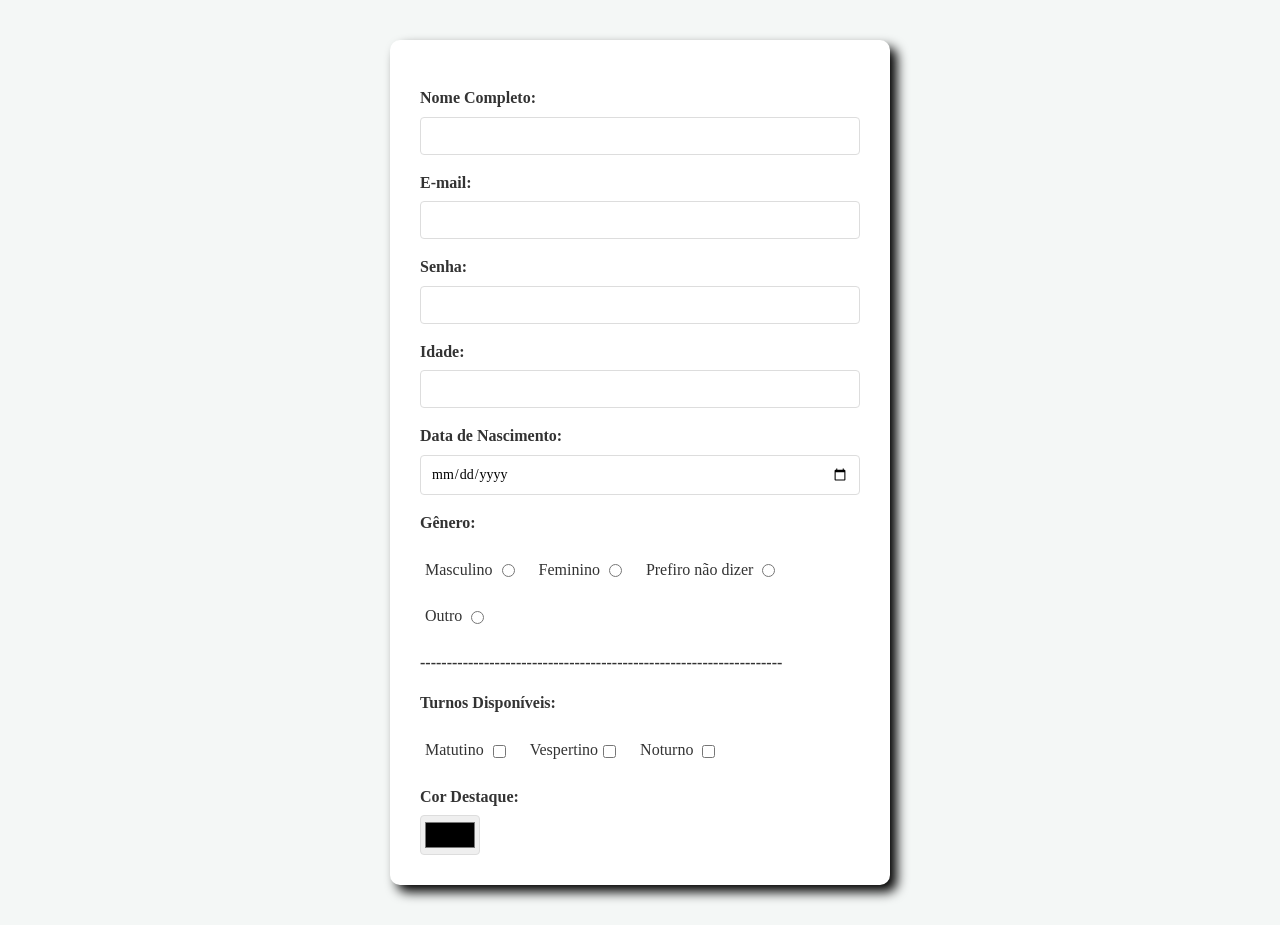
==== Atividade01.html @ fc140e2f "atividade html e css concluida!" ====
<!DOCTYPE html>
<html lang="pt-br">

<head>

    <meta charset="UTF-8">
    <title>Title</title>
    <link rel="stylesheet" href="Atividade01.style.css">

</head>

<body>

<form>

    <label for="nome">Nome Completo:</label>
    <input id="nome" type="text">

    <label for="email">E-mail:</label>
    <input id="email" type="email">

    <label for="senha">Senha:</label>
    <input id="senha" type="password">

    <label for="idade">Idade:</label>
    <input id="idade" type="number">

    <label for="dataNascimento">Data de Nascimento:</label>
    <input id="dataNascimento" type="date">


    <label>Gênero:</label>

    <label>Masculino         <input name="genero" type="radio"></label>
    <label>Feminino          <input name="genero" type="radio"></label>
    <label>Prefiro não dizer <input name="genero" type="radio"></label>
    <label>Outro             <input name="genero" type="radio"></label>

    <label>--------------------------------------------------------------------</label>

    <label>Turnos Disponíveis:</label>
    <label>Matutino  <input    name="turno" type="checkbox"></label>
    <label>Vespertino<input    name="turno" type="checkbox"></label>
    <label>Noturno   <input    name="turno" type="checkbox"></label>

    <label for="corFavorita">Cor Destaque:</label>
    <input id="corFavorita" type="color">


</form>


</body>

</html>
---- Atividade01.style.css ----
@import url('https://fonts.googleapis.com/css2?family=Cormorant+Garamond:ital,wght@0,300..700;1,300..700&display=swap');

:root {
    --primary-color: #03322a;
    --bg-color: #F4F7F6;
    --text-color: #333;
    --border-color: #DDD;
}

* {
    margin: 0;
    padding: 0;
    box-sizing: border-box;
}

body {
    font-family: "Roboto", "Segoe UI", SansSerif;
    background-color: var(--bg-color);
    color: var(--text-color);
    line-height: 1.6;
    display: flex;
    justify-content: center;
    padding: 40px 20px;
}

label {
    display: block;
    font-weight: 600;
    margin-bottom: 8px;
    margin-top: 15px;
}

form{
    padding:30px;
    background-color: white;
    border-radius: 10px;
    box-shadow: 7px 7px 12px rgba(0, 0, 0, 1);
    width: 100%;
    max-width: 500px;
}

label {
    display: block;
    font-weight: 600;
    margin-top: 15px;
    margin-bottom: 6px;
}

input[type="text"],
input[type="email"],
input[type="password"],
input[type="number"],
input[type="date"] {
    width: 100%;
    padding: 10px;
    border: 1px solid var(--border-color);
    border-radius: 4px;
    font-family: inherit;
    font-size: 14px;
    outline: none;
    transition: border-color 0.2s;
}

input[type="text"]:focus,
input[type="email"]:focus,
input[type="password"]:focus,
input[type="number"]:focus,
input[type="date"]:focus
{
    border-color: var(--primary-color);
}

form label:has(input[type="radio"]),
label:has(input[type="checkbox"]) {

    display: inline-block;
    font-weight: normal;
    margin-right: 15px;
    margin-left: 5px;
    cursor: pointer;
}

input[type="radio"],
input[type="checkbox"] {

    margin-left: 5px;
    vertical-align: middle;

}

input[type="color"]{

    display: block;
    width: 60px;
    height: 40px;
    border: 1px solid var(--border-color);
    border-radius: 4px;
    cursor: pointer;
    padding: 2px;

}
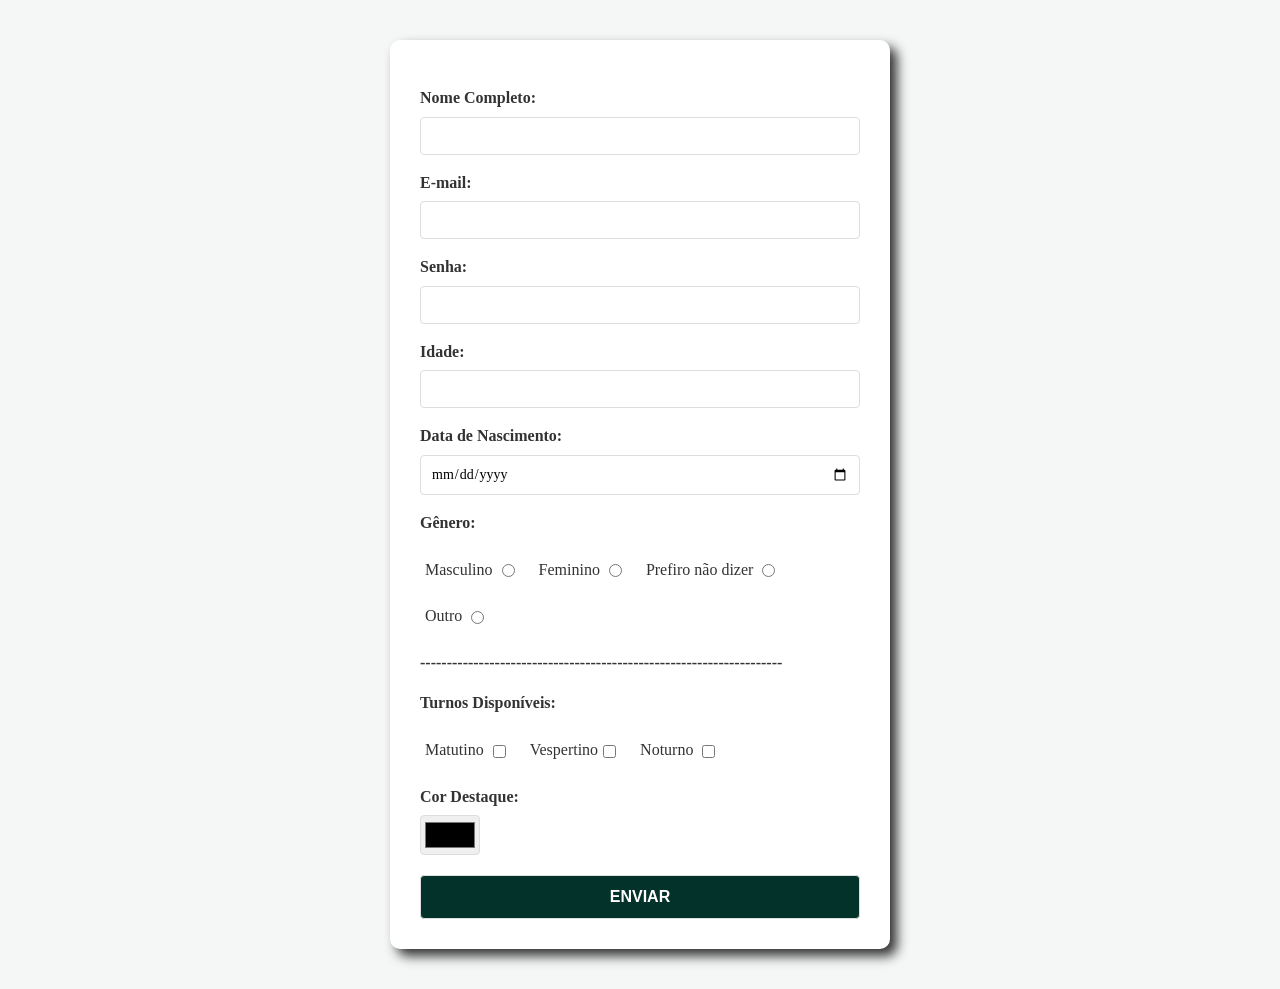
==== commit 9005a450: "cria coloração dinamica - Cria o arquivo JS - Adiciona um EventListener para quando o input color fo" ====
--- a/Atividade01.html
+++ b/Atividade01.html
@@ -11,25 +11,19 @@
 
 <body>
 
-<form>
+<form id="formulario">
 
-    <label for="nome">Nome Completo:</label>
+    <label for="nome">Nome Completo:                           </label>
     <input id="nome" type="text">
-
-    <label for="email">E-mail:</label>
+    <label for="email">E-mail:                                 </label>
     <input id="email" type="email">
-
-    <label for="senha">Senha:</label>
+    <label for="senha">Senha:                                  </label>
     <input id="senha" type="password">
-
-    <label for="idade">Idade:</label>
+    <label for="idade">Idade:                                  </label>
     <input id="idade" type="number">
-
-    <label for="dataNascimento">Data de Nascimento:</label>
+    <label for="dataNascimento">Data de Nascimento:            </label>
     <input id="dataNascimento" type="date">
-
-
-    <label>Gênero:</label>
+    <label>Gênero:                                             </label>
 
     <label>Masculino         <input name="genero" type="radio"></label>
     <label>Feminino          <input name="genero" type="radio"></label>
@@ -38,18 +32,20 @@
 
     <label>--------------------------------------------------------------------</label>
 
-    <label>Turnos Disponíveis:</label>
-    <label>Matutino  <input    name="turno" type="checkbox"></label>
-    <label>Vespertino<input    name="turno" type="checkbox"></label>
-    <label>Noturno   <input    name="turno" type="checkbox"></label>
+    <label>Turnos Disponíveis:                                 </label>
+    <label>Matutino  <input    name="turno" type="checkbox">   </label>
+    <label>Vespertino<input    name="turno" type="checkbox">   </label>
+    <label>Noturno   <input    name="turno" type="checkbox">   </label>
 
-    <label for="corFavorita">Cor Destaque:</label>
-    <input id="corFavorita" type="color">
+    <label for="elementoCor">Cor Destaque:                     </label>
+    <input id="elementoCor" type="color">
+
+    <input type="button" value="ENVIAR"/>
+
+
 
 
 </form>
-
-
+<script src="atividade01.html.js"></script>
 </body>
-
 </html>
--- a/Atividade01.style.css
+++ b/Atividade01.style.css
@@ -5,6 +5,7 @@
     --primary-color: #03322a;
     --bg-color: #F4F7F6;
     --text-color: #333;
+    --text-color-button: white;
     --border-color: #DDD;
 }
 
@@ -35,7 +36,7 @@
     padding:30px;
     background-color: white;
     border-radius: 10px;
-    box-shadow: 7px 7px 12px rgba(0, 0, 0, 1);
+    box-shadow: 7px 7px 12px #333;
     width: 100%;
     max-width: 500px;
 }
@@ -102,6 +103,29 @@
 }
 
 
+input[type="button"] {
+    padding: 12px;
+    width: 100%;
+    background-color: var(--primary-color);
+    color: var(--text-color-button);
+    border: 1px solid var(--border-color);
+    border-radius: 4px;
+    font-size: 16px;
+    cursor: pointer;
+    transition: background-color 0.3s, transform 0.1s;
+    margin-top: 20px;
+    font-weight: 600;
+
+}
+
+input[type="button"]:hover{
+    filter: brightness(90%);
+
+}
+
+input[type="button"]:active{
+    transform: scale(0.90);
+
+}
 
 
-
